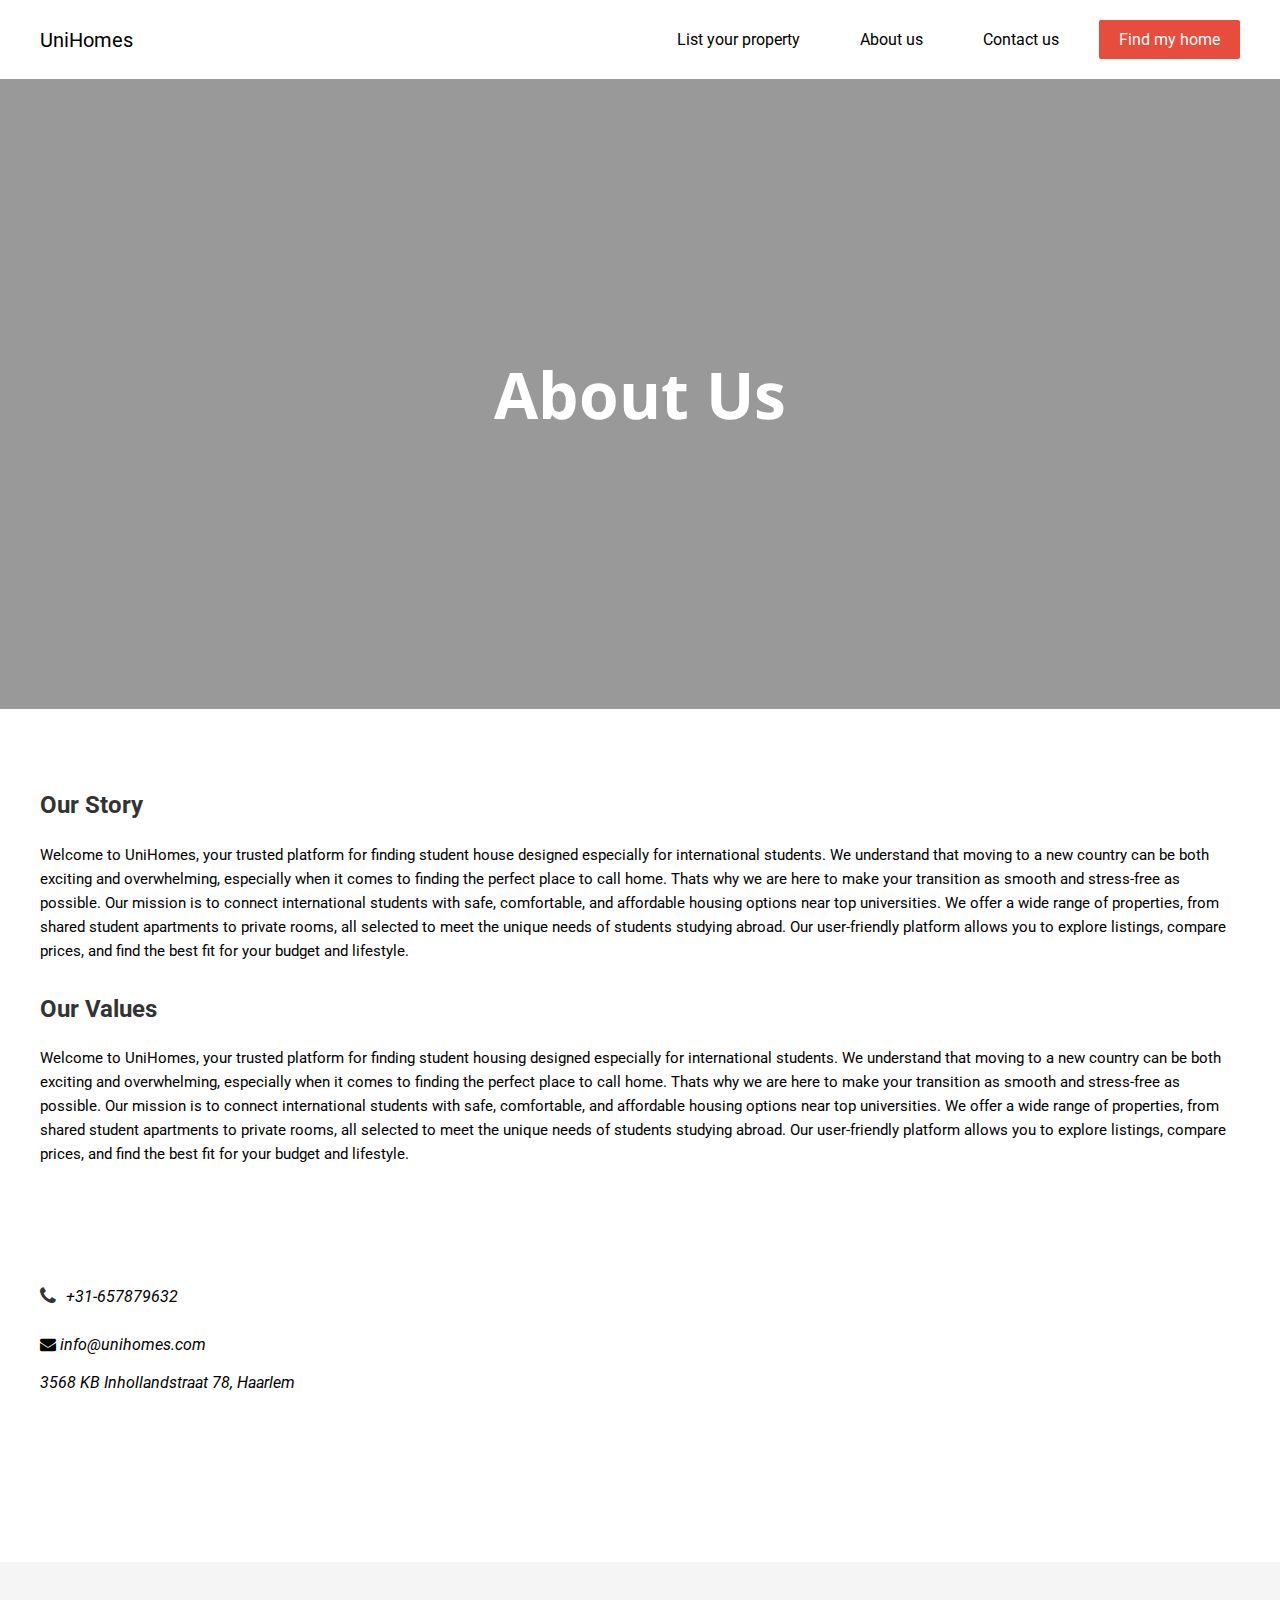
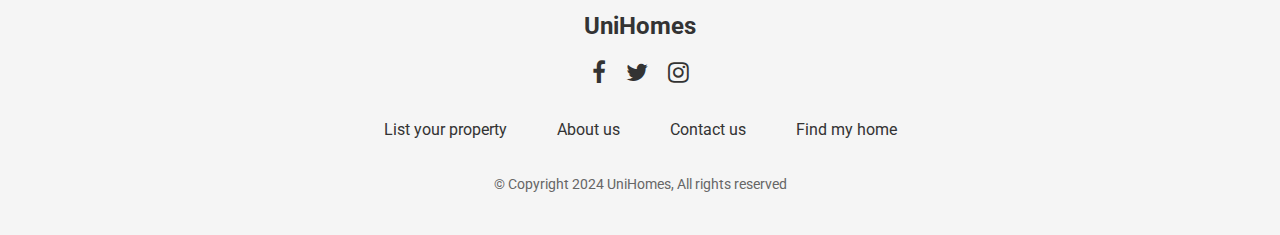
==== about.html @ 9254c143 "about" ====
<!DOCTYPE html>
<html lang="en">

<head>
    <meta charset="UTF-8">
    <meta name="viewport" content="width=device-width, initial-scale=1.0">
    <title>Document</title>
    <link rel="stylesheet" type="text/css" href="style.css" />
    <link href="https://fonts.googleapis.com/css2?family=Open+Sans:wght@400;700&family=Roboto:wght@400;700&display=swap"
        rel="stylesheet">
    <link rel="stylesheet" href="https://cdnjs.cloudflare.com/ajax/libs/font-awesome/4.7.0/css/font-awesome.min.css">
</head>

<body>
    <nav>
        <a href="file:///Users/faizan/Desktop/explore-houses/index.html" class="logo"> UniHomes </a>
        <section class="menu-links">
            <a href="file:///Users/faizan/Desktop/Root-folder-Faizan/Listproperty.html">List your property</a>
            <a href="file:///Users/faizan/Desktop/Root-folder-Faizan/about.html">About us</a>
            <a href="file:///Users/faizan/Desktop/Root-folder-Faizan/contact.html">Contact us</a>
            <a href="file:///Users/faizan/Desktop/Root-folder-Faizan/explore.html" class="find-home-button"
                style="color: white;">Find my home</a>
        </section>
    </nav>



    <header class="about-page-header">
        <h1 class="about-page-title">About Us</h1>
    </header>

    <section class="about-content">
        <p class="content-heading">Our Story</p>
        <p class="content-text">Welcome to UniHomes, your trusted platform for finding student house
            designed especially for international students. We understand that moving to a new country can be both
            exciting and overwhelming, especially when it comes to finding the perfect place to call home. Thats why
            we are here to make your transition as smooth and stress-free as possible.
            Our mission is to connect international students with safe, comfortable, and affordable housing options near
            top universities. We offer a wide range of properties, from shared student apartments to private rooms, all
            selected to meet the unique needs of students studying abroad. Our user-friendly platform allows you to
            explore listings, compare prices, and find the best fit for your budget and lifestyle.
        </p>
        <p class="content-heading">Our Values</p>
        <p class="content-text">Welcome to UniHomes, your trusted platform for finding student housing
            designed especially for international students. We understand that moving to a new country can be both
            exciting and overwhelming, especially when it comes to finding the perfect place to call home. Thats why
            we are here to make your transition as smooth and stress-free as possible.
            Our mission is to connect international students with safe, comfortable, and affordable housing options near
            top universities. We offer a wide range of properties, from shared student apartments to private rooms, all
            selected to meet the unique needs of students studying abroad. Our user-friendly platform allows you to
            explore listings, compare prices, and find the best fit for your budget and lifestyle.
        </p>
    </section>

    <address class="about-contact-info">
        <section>
            <section class="contact-phone">
                <i class="fa fa-phone"></i> +31-657879632
            </section><br>
            <section class="contact-emaile">
                <i class="fa fa-envelope"></i>
                info@unihomes.com
            </section><br>
            <section class="contact-add">3568 KB Inhollandstraat 78, Haarlem</section>
        </section>
    </address>


    <footer>
        <h3 class="footer-heading">UniHomes</h3>
        <section class="footer-social-links">
            <a href="#" class="fa fa-facebook"></a>
            <a href="#" class="fa fa-twitter"></a>
            <a href="#" class="fa fa-instagram"></a>
        </section>
        <section class="footer-links">
            <ul>
                <li><a href="file:///Users/faizan/Desktop/Root-folder-Faizan/Listproperty.html">List your property</a>
                </li>
                <li><a href="file:///Users/faizan/Desktop/Root-folder-Faizan/about.html">About us</a></li>
                <li><a href="file:///Users/faizan/Desktop/Root-folder-Faizan/contact.html">Contact us</a></li>
                <li><a href="file:///Users/faizan/Desktop/Root-folder-Faizan/explore.html">Find my home</a></li>
            </ul>
        </section>
        <p class="footer-copyright">&copy; Copyright 2024 UniHomes, All rights reserved</p>
    </footer>



</body>

</html>
---- style.css ----
body {
    margin: auto;
    padding: auto;
    overflow-x: hidden;
    font-family: 'Roboto', 'Open Sans';
}

p {
    color: #000000;
}


@media screen and (min-width: 768px) {
    nav {
        padding: 20px 40px;
    }

    .menu-links {
        display: flex;
        gap: 20px;
    }

    .video-grid {
        grid-template-columns: 1fr 1fr 1fr;
        gap: 20px;
        padding: 20px;

    }

    .reviews {
        flex-direction: row;
        gap: 20px;
    }

    .hero-text {
        font-size: 4em;
    }

    .Contact-main {
        flex-direction: row;
        padding: 40px;
    }

    .need {
        font-size: 38px;
    }

    .property-gallery {
        grid-template-columns: 1fr 1fr;
        max-width: 1200px;
    }

    footer {
        padding: 40px 20px;
        margin-top: 150px;
    }

    .footer-heading {
        width: 100%;
        margin-bottom: 20px;
        font-size: 24px;
    }

    .footer-social-links {
        gap: 20px;
        margin-bottom: 20px;
    }

    .footer-social-links a {
        font-size: 24px;
    }

    .footer-links ul {
        display: flex;
        gap: 50px;
        justify-content: center;
    }

    .footer-copyright {
        font-size: 14px;
    }

}



@media screen and (max-width: 768px) {


    nav {
        flex-direction: column;
        padding: 15px;
    }

    .menu-links {
        flex-direction: column;
        width: 100%;
        gap: 10px;
        margin-top: 15px;
    }

    .menu-links a {
        width: 100%;
        text-align: center;
    }

    .find-home-button {
        width: 100%;
    }

    header {
        height: 50vh;
    }

    .hero-text {
        font-size: 2em;
        padding: 0 15px;
    }


    .video-grid {
        grid-template-columns: 1fr;
        gap: 15px;
        padding: 15px;
    }

    .thumbnail {
        width: 100%;
    }


    .reviews {
        flex-direction: column;
        gap: 15px;
    }

    article {
        flex: none;
        width: 100%;
        height: auto;
        min-height: 200px;
    }


    .Contact-main {
        flex-direction: column;
        text-align: center;
        padding: 20px;
        gap: 20px;
    }

    .need {
        font-size: 28px;
        justify-content: center;
    }

    .question-mark {
        font-size: 2em;
    }

    .contactlink {
        display: block;
        margin: 10px auto;
        text-align: center;
        padding: 12px 30px;
    }


    .headertext,
    .headertextex,
    .headertextdet {
        margin-left: 15px;
        margin-top: 30px;
        margin-bottom: 20px;
    }


    .description-preview {
        margin-right: 0;
    }

    .review-style {
        margin-top: 40px;
        margin-bottom: 30px;
        padding: 15px;
    }


    footer {
        padding: 30px 15px;
        margin-top: 80px;
    }

    .footer-heading {
        margin-bottom: 15px;
        font-size: 20px;
    }

    .footer-social-links {
        gap: 15px;
        margin-bottom: 15px;
    }

    .footer-social-links a {
        font-size: 20px;
    }

    .footer-links ul {
        flex-direction: column;
        align-items: center;
        gap: 15px;
    }

    .footer-links ul li {
        margin: 5px 0;
    }

    .footer-copyright {
        font-size: 12px;
        text-align: center;
        margin-top: 15px;
    }

    .checkbox-group {
        flex-direction: column;
        gap: 10px;
    }
}





nav {
    display: flex;
    justify-content: space-between;
    align-items: center;
    padding: 20px 40px;
}




nav a {

    color: black;
    text-decoration: none;
    padding: 10px 20px;
    font-size: 16px;
    background: none;


}

nav a:not(.find-home-button):hover {
    color: #e74c3c;
    background: transparent;
}

.logo {
    font-size: 20px;
    padding: 0%;
    color: black;
    text-decoration: none;
    background: transparent;
}

.menu-links {
    display: flex;
    gap: 20px;
    align-items: center;

}


.menu-links a:hover {
    color: #e74c3c;
    text-decoration: none;



}

.find-home-button {
    background-color: #e74c3c;
    color: white;
    border-radius: 2px;
}

.find-home-button:hover {
    background-color: #c0392b;
}

h1 {
    font-family: 'Open Sans';
    font-size: 22px;
}




/* Hero section styles */
header {
    position: relative;
    width: 100%;
    height: 70vh;
    margin-bottom: 30px;
    background-image:
        linear-gradient(rgba(0, 0, 0, 0.4),
            /* Start with semi-transparent black */
            rgba(0, 0, 0, 0.4)
            /* End with same color */
        ),
        url('website-image/group-studies.jpg');
    background-size: cover;
    background-position: center;
    display: flex;
    justify-content: center;
    align-items: center;
}

.hero-text {
    position: relative;
    /*z-index: 2;*/
    color: white;
    font-size: 4em;
    text-align: center;
    width: fit-content;
    margin: 0 auto;

}

.hero-text {
    max-width: 900px;
    padding: 0 20px;
    line-height: 1.2;

}


.love-line {
    height: 1px;
    background-color: rgb(177, 177, 177);
    width: 100%;
    margin: 0;
    padding: 0;
    border: none;
}


.headertext {
    margin-left: 248px;
    margin-top: 50px;
    margin-bottom: 30px;
    text-decoration: underline;
}


.headertextex {
    margin-left: 40px;
    margin-top: 50px;
    margin-bottom: 30px;
}

.headertextdet {
    margin-left: 248px;
    margin-top: 50px;
    margin-bottom: 30px;
    text-decoration: underline;

    color: #000000;
}

.headertextdet a {
    margin-left: 8px;
    margin-top: 50px;
    margin-bottom: 30px;
    text-decoration: underline;

    color: #000000;
    background: transparent;
    padding: 0%;


}

.headertextdet a:hover {
    color: #e74c3c;
    opacity: 1;
    background: transparent;

}




/* here we start body styling */

.thumbnail {
    width: 100%;
}


.thumbnail {
    width: 300px;
}

.description-preview {
    width: 100%;
    display: inline-block;
    margin-right: 15px;
}

.description-title a {
    font-weight: bold;
    font-family: roboto;
    color: black;
    font-size: 16px;
    letter-spacing: 1px;
    text-decoration: none;
    background: transparent;
    padding: 0;
    display: inline-block;

}

.description-title a:hover {
    color: #e74c3c;
    opacity: 1;
    background: transparent;

}

.description-title {
    background: transparent;
    padding: 0;
}



.review-grid {
    display: grid;
    grid-template-columns: repeat(auto-fit, minmax(300px, 1fr));
    gap: 30px;
}

.video-grid {
    display: grid;
    grid-template-columns: 1fr 1fr 1fr;
    column-gap: 20px;
    row-gap: 20px;

}


/* here we start review section */

.review-style {
    margin-top: 70px;
    margin-bottom: 50px;
    font-family: Arial, sans-serif;
    padding: 20px;
    background-color: #ffffff;
}

h2 {
    font-size: 22px;
    margin-bottom: 20px;
}

.reviews {
    display: flex;
    justify-content: flex-start;
    gap: 20px;
    overflow-x: auto;
    padding-bottom: 20px;
}

article {
    flex: 400px 400px 400px;
    height: 200px;
    background-color: #f4f4f4;
    padding: 20px;
    box-sizing: border-box;
}

.foto {

    width: 80px;
    height: 80px;
    border-radius: 50%;
    object-fit: cover;
    float: left;
    margin-right: 15px;
}


.stars {

    color: #ffbb10;
    font-size: 25px;
    height: 25px;
    margin-bottom: 10px;
    position: relative;
    padding: 0;
}

.stars::before {
    content: "★★★★★";
    display: block;
}

h3 {
    margin: 10px 0;
    font-size: 15px;
}

p {
    clear: both;
    margin-top: 10px;
    font-size: 15px;
    line-height: 1.4;
}


/* contact us section */

.Contact-main {

    background-image: linear-gradient(to right, #e74c3c, #c0392b);
    color: white;
    margin-bottom: 80px;
    padding: 40px;
    display: flex;
    justify-content: space-between;
    align-items: center;
}

.need {
    font-size: 38px;
    margin: 0;
    display: flex;
    align-items: center;
}

.question-mark {
    font-size: 3em;
    margin-left: 10px;
}

.contactlink {
    background-color: white;
    color: black;
    text-decoration: none;
    padding: 15px 40px;
    font-family: 'Roboto';
    font-weight: bold;
    transition: background-color 0.3s ease;
}

.contactlink:hover {
    background-color: #eaeaea;
}



/* EXPLORE HOUSES PAGE*/


.thumbnail {
    width: 100%;
}

.description {
    width: 300px;
}

.description-preview {
    width: 100%;
    display: inline-block;
    margin-right: 15px;
}

.description-title {
    font-weight: bold;
    color: black;
    font-size: 16px;
    letter-spacing: 1px;
}


.review-grid {
    display: grid;
    grid-template-columns: repeat(auto-fit, minmax(300px, 1fr));
    gap: 30px;
}


.video-grid {
    display: grid;
    grid-template-columns: 1fr 1fr 1fr;
    column-gap: 20px;
    row-gap: 20px;
}

.test {
    display: flex;
    justify-content: center;
}



/* laod more button */

.load-more-ex {
    display: flex;
    justify-content: center;
    align-items: center;
    margin-top: 50px;
    margin-bottom: 50px;

}

.load-more-button {
    width: 60px;
    height: 60px;
    border-radius: 50%;
    background-color: #e74c3c;
    border: none;
    cursor: pointer;
    position: relative;
}

.load-more-button:hover {
    background-color: #c0392b;
}

.load-more-button::after {
    content: '';
    position: absolute;
    top: 29%;
    left: 31%;
    width: 20px;
    height: 20px;
    border: 2px solid white;
    border-top: none;
    border-left: none;
    transform: rotate(45deg);

}




/*DETAILED-PAGE*/



.property-gallery {
    display: grid;
    grid-template-columns: 1fr 1fr;
    grid-template-rows: auto auto;
    gap: 20px;
    padding: 15px;
    max-width: 1200px;
    margin: 0 auto;
}

.property-gallery figure {
    margin: 0;
    overflow: hidden;
}

.property-gallery img {
    width: 100%;
    height: 600px;
    object-fit: cover;
    transition: transform 0.3s ease;
}

.property-gallery img:hover {
    transform: scale(1.05);
}

.property-gallery figcaption {
    display: none;

}

.main-image {
    grid-column: 1 / 2;
    grid-row: 1 / 3;
}

.secondary-images {
    grid-column: 2 / 3;
    grid-row: 1 / 3;
    display: grid;
    grid-template-rows: 1fr 1fr;
    gap: 20px;
}

.secondary-images img {
    width: 100%;
    height: 290px;
    object-fit: cover;
    transition: transform 0.3s ease;
}

.property-info {
    margin-left: 251px;

    background: white;
}


.ams {
    font-size: 22px;
    font-weight: bold;

    margin-bottom: 10px;
}

.addressdet {
    color: #000000;
}

.property-details {
    width: 100%;
    max-width: 1200px;
    margin: 20px auto;
    border-collapse: collapse;
    background: white;
}

.property-details th,
.property-details td {
    border: 1px solid #ddd;
    padding: 12px;
    text-align: left;
}

.property-details th {
    background-color: #f8f8f8;
}

.rental-info {
    max-width: 500px;
    margin-bottom: 5px;
    margin-left: 240px;
    padding: 20px;
    background: white;
}

.rental-info h2 {
    margin-bottom: 20px;
}

.rental-info ul {
    list-style: none;
}

.rental-info li {
    margin: 10px;
    padding: 5px 0;

}

.rental-info li::before {
    content: "•";
    margin-right: 10px;
}

.property-description {
    max-width: 1200px;
    margin: 5px auto;
    margin-top: 2px;
    padding: 20px;
    background: white;
}

.property-description h2 {
    margin-bottom: 15px;
}

.property-description p {
    line-height: 1.6;

}

.contact-section {
    max-width: 1200px;
    margin: 20px auto;
    padding: 20px;
    background: white;
}

.contact-section h2 {
    color: #e74c3c;
    margin-bottom: 15px;
}

.contact-section p {
    margin: 10px 0;
}

.contact-section i {
    margin-right: 10px;
    width: 20px;
}





/* CONTACT US*/

.contact-section {
    padding: 40px 20px;
}

.contact-heading {
    margin-left: 548px;
    margin-bottom: 40px;
}

.contact-form {
    max-width: 600px;
    margin: 0 auto;
}

.form-group {
    margin-bottom: 20px;
}

.form-group label {
    display: block;
    margin-bottom: 8px;
    font-weight: bold;
}

.checkbox-group {
    display: flex;
    gap: 20px;
    margin-top: 10px;
}

.checkbox-item {
    display: flex;
    align-items: center;
    gap: 5px;
}

.name,
.email,
.phone {
    height: 40px;

}

.form-group input[type="text"],
.form-group input[type="email"],
.form-group input[type="tel"],
.form-group textarea {
    width: 100%;
    padding: 10px;
    border: 1px solid #ddd;
    border-radius: 4px;
}

.textarea {
    resize: vertical;
    min-height: 150px;
}

.button-submit {
    width: 200px;
    padding: 15px;
    background-color: #e74c3c;
    color: white;
    border: none;
    cursor: pointer;
    font-size: 16px;
    display: block;
    text-align: center;
    text-decoration: none;
    margin: 0 auto;

}

.form-group .button-submit {
    width: 560px;
}


.button-submit:hover {
    background-color: #c0392b;
}



.button-submit {
    width: 615px;
    background-color: #e74c3c;
    border: none;
    color: white;
    padding: 15px 32px;
    text-align: center;
    text-decoration: none;
    display: inline-block;
    font-size: 16px;
    margin-top: 20px;
    margin-bottom: 40px;
    cursor: pointer;

}


.button-submit a {

    color: white;
    text-decoration: none;
    padding: 0%;
    background: transparent;

}




.button-submit:hover {
    background-color: #c00326;
    opacity: 1;


}


/*LIST YOUR PROPERTY*/


/* Completely new class names for the property listing form */
.listing-container {
    max-width: 1200px;
    margin: 40px auto;
    padding: 0 40px;
}

.listing-title {
    margin-left: 255px;
    margin-bottom: 40px;
    font-size: 24px;
}

.listing-form {
    display: flex;
    flex-direction: column;
    gap: 20px;
}

.listing-row {
    display: flex;
    gap: 20px;
}

.listing-field {
    flex: 1;
    display: flex;
    flex-direction: column;
}

.listing-field label {
    margin-bottom: 8px;
    font-weight: 500;
}

.listing-field input {
    padding: 10px;
    border: 1px solid #ddd;
    border-radius: 4px;
    height: 40px;
}

.listing-field.full-width {
    width: 100%;
}


.listing-description {
    width: 100%;
}

.listing-description textarea {
    width: 100%;
    min-height: 150px;
    padding: 10px;
    border: 1px solid #ddd;
    border-radius: 4px;
}

/* Upload button */
.listing-upload {
    text-align: center;
    margin: 20px 0;
}

.listing-upload-btn {
    display: inline-block;
    padding: 12px 24px;
    background-color: #333;
    color: white;
    border-radius: 4px;
    cursor: pointer;
}

.listing-submit-container {
    width: 1200px;
    margin-left: 270px;
    margin-top: 20px;
}

.listing-submit {
    display: block;
    width: 100%;
    height: 60px;
    background-color: #e74c3c;
    color: white;
    cursor: pointer;
    text-decoration: none;
    font-weight: bold;
    line-height: 60px;
    text-align: center;
}

.listing-submit:hover {
    background-color: #c0392b;
}




/*ABOUT US*/


.about-page-header {
    position: relative;
    width: 100%;
    height: 70vh;
    margin-bottom: 30px;
    background-image:
        linear-gradient(rgba(0, 0, 0, 0.4),
            /* Start with semi-transparent black */
            rgba(0, 0, 0, 0.4)
            /* End with same color */
        ),
        url('website-image/group-studies.jpg');
    background-size: cover;
    background-position: center;
    display: flex;
    justify-content: center;
    align-items: center;

}


.about-page-title {
    position: relative;
    z-index: 2;
    color: white;
    font-size: 4em;
    text-align: center;
    width: fit-content;
    margin: 0 auto;

}



.about-content {
    max-width: 1200px;
    margin: 0 auto;
    padding: 20px;
}

.content-heading {
    font-size: 24px;
    font-weight: bold;
    margin: 30px 0 20px;
    color: #333;
}

.content-text {
    line-height: 1.6;
    margin-bottom: 30px;
    color: #000000;
}

.about-contact-info {
    max-width: 1200px;
    margin: 40px auto;
    padding: 20px;
}

.contact-phone,
.contact-email,
.contact-address {
    margin: 10px 0;
    display: flex;
    align-items: center;
    gap: 10px;
}

.contact-phone i,
.contact-email i {
    font-size: 20px;
    color: #333;
}






/*SUBMISSION PAGE*/


.thank-you-section {
    width: 500px;
    height: 300px;
    margin: 100px auto;
    padding: 50px;
    background-color: #f5f5f5;
    border-style: dashed;
    border-width: 2px;
    border-color: #e74c3c;
    display: flex;
    flex-direction: column;
    justify-content: center;
    align-items: center;
}

.thank-you-heading {
    font-size: 40px;
    margin-bottom: 10px;
    color: #333;
    text-align: center;
}

.thank-you-text {
    font-size: 18px;
    color: #666;
    margin-top: 0;
    text-align: center;
}












/* footer section */


footer {
    display: flex;
    flex-direction: column;
    align-items: center;
    padding: 40px 20px;
    background-color: #f5f5f5;
    margin-top: 150px;
}

.footer-heading {
    text-align: center;
    width: 100%;
    margin-bottom: 20px;
    color: #333;
}

.footer-social-links {
    display: flex;
    justify-content: center;
    gap: 20px;
    margin-bottom: 20px;
}

.footer-social-links a {
    font-size: 24px;
    color: #333;
    text-decoration: none;
}

.footer-social-links a:hover {
    color: #e74c3c;
    opacity: 1;
}

.footer-links a {
    margin-bottom: 20px;
    text-decoration: none;
    background: transparent;
    padding: 0;
    display: inline-block;
}

.footer-links ul {
    list-style-type: none;
    padding: 0;
    display: flex;
    justify-content: center;
    gap: 50px;
}

.footer-links ul li a {
    text-decoration: none;
    color: #333;
    opacity: 1;
}

.footer-links ul li a:hover {
    color: #e74c3c;
    opacity: 1;
}

.footer-copyright {
    color: #666;
    font-size: 14px;
    margin: 0;
}
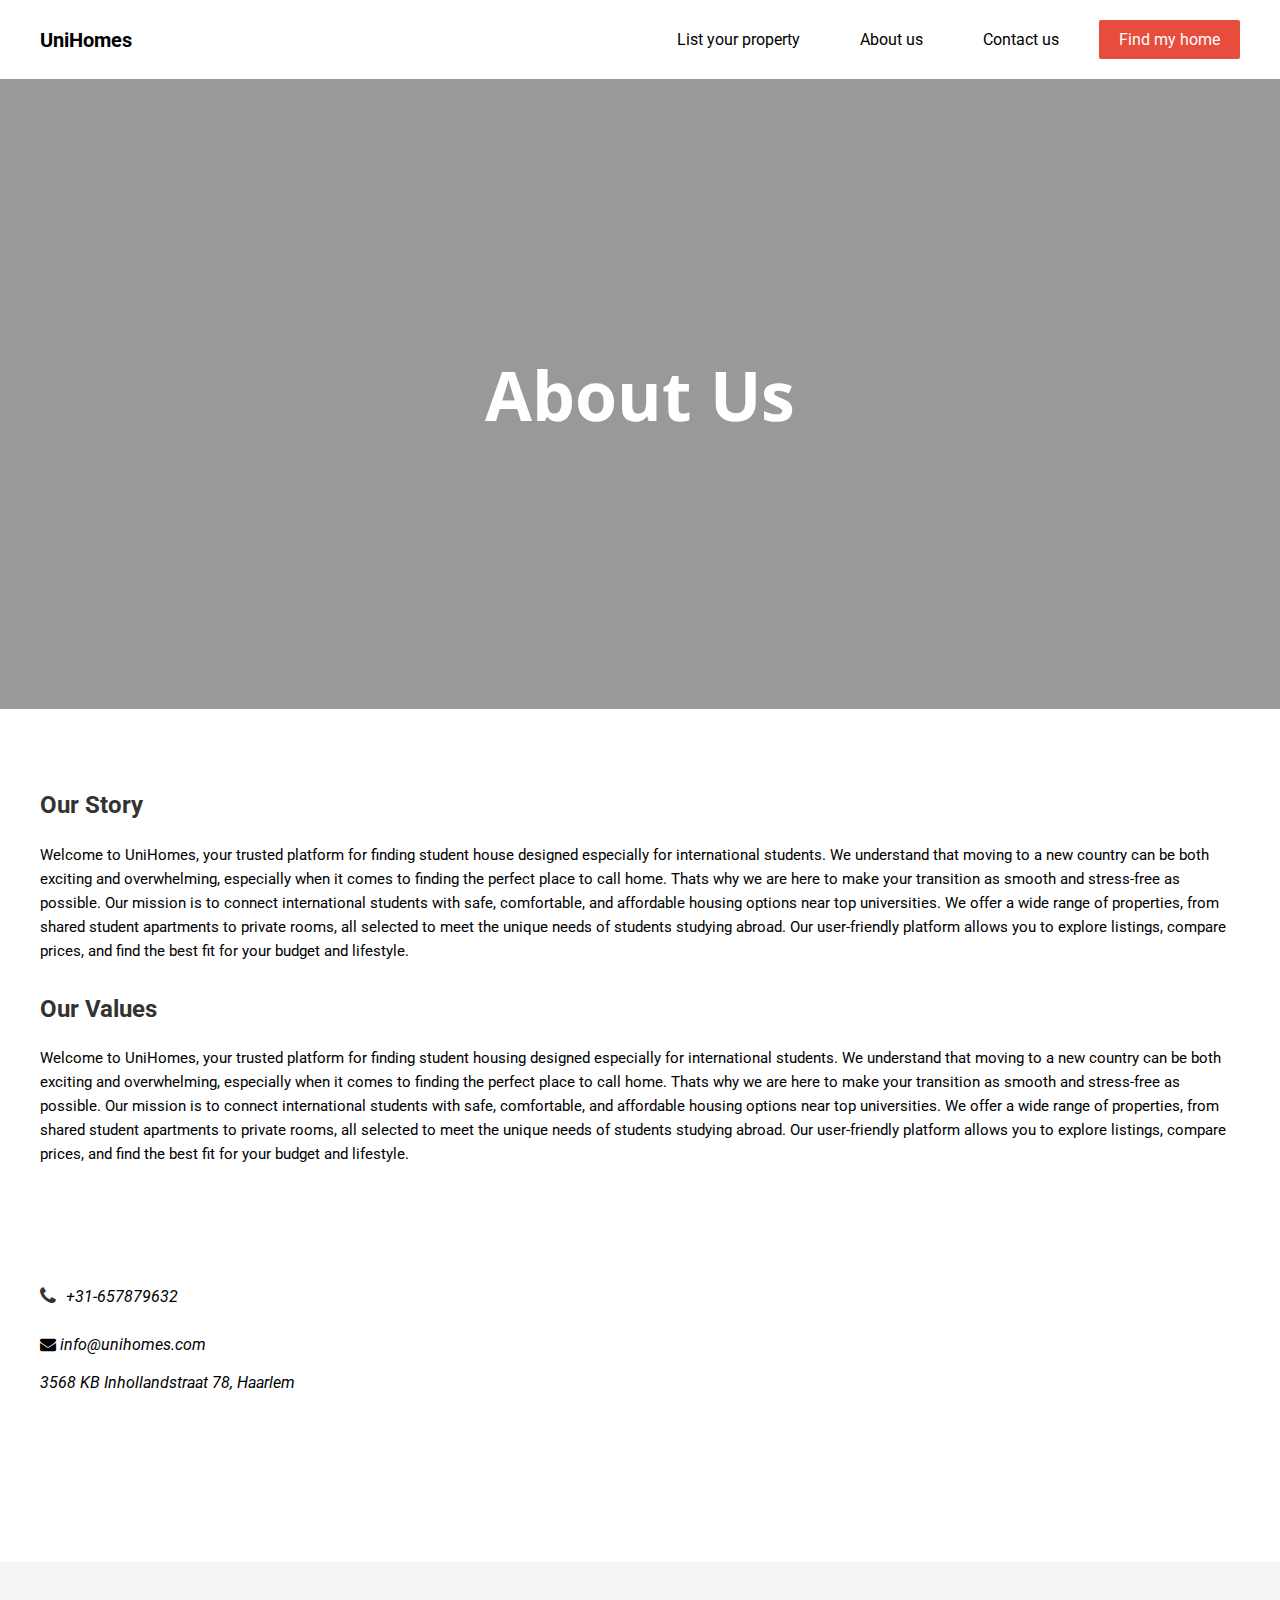
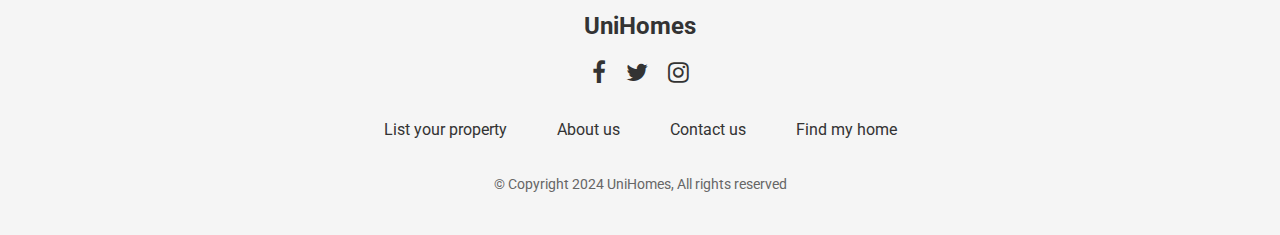
==== commit db6b055d: "sixth commit" ====
--- a/about.html
+++ b/about.html
@@ -6,6 +6,10 @@
     <meta name="viewport" content="width=device-width, initial-scale=1.0">
     <title>Document</title>
     <link rel="stylesheet" type="text/css" href="style.css" />
+    <link rel="icon" type="image/png" href="website-image/favicon.ico">
+    <link rel="icon" type="image/png" sizes="32x32" href="website-image/favicon-32x32.png">
+    <link rel="icon" type="image/png" sizes="16x16" href="website-image/favicon-16x16.png">
+    <link rel="apple-touch-icon" sizes="180x180" href="website-image/apple-touch-icon.png">
     <link href="https://fonts.googleapis.com/css2?family=Open+Sans:wght@400;700&family=Roboto:wght@400;700&display=swap"
         rel="stylesheet">
     <link rel="stylesheet" href="https://cdnjs.cloudflare.com/ajax/libs/font-awesome/4.7.0/css/font-awesome.min.css">
@@ -13,13 +17,12 @@
 
 <body>
     <nav>
-        <a href="file:///Users/faizan/Desktop/explore-houses/index.html" class="logo"> UniHomes </a>
+        <a href="index.html" class="logo"> UniHomes </a>
         <section class="menu-links">
-            <a href="file:///Users/faizan/Desktop/Root-folder-Faizan/Listproperty.html">List your property</a>
-            <a href="file:///Users/faizan/Desktop/Root-folder-Faizan/about.html">About us</a>
-            <a href="file:///Users/faizan/Desktop/Root-folder-Faizan/contact.html">Contact us</a>
-            <a href="file:///Users/faizan/Desktop/Root-folder-Faizan/explore.html" class="find-home-button"
-                style="color: white;">Find my home</a>
+            <a href="Listproperty.html">List your property</a>
+            <a href="about.html">About us</a>
+            <a href="contact.html">Contact us</a>
+            <a href="explore.html" class="find-home-button" style="color: white;">Find my home</a>
         </section>
     </nav>
 
@@ -69,17 +72,17 @@
     <footer>
         <h3 class="footer-heading">UniHomes</h3>
         <section class="footer-social-links">
-            <a href="#" class="fa fa-facebook"></a>
-            <a href="#" class="fa fa-twitter"></a>
-            <a href="#" class="fa fa-instagram"></a>
+            <a href="facebook.com" class="fa fa-facebook"></a>
+            <a href="x.com" class="fa fa-twitter"></a>
+            <a href="instagram.com" class="fa fa-instagram"></a>
         </section>
         <section class="footer-links">
             <ul>
-                <li><a href="file:///Users/faizan/Desktop/Root-folder-Faizan/Listproperty.html">List your property</a>
+                <li><a href="Listproperty.html">List your property</a>
                 </li>
-                <li><a href="file:///Users/faizan/Desktop/Root-folder-Faizan/about.html">About us</a></li>
-                <li><a href="file:///Users/faizan/Desktop/Root-folder-Faizan/contact.html">Contact us</a></li>
-                <li><a href="file:///Users/faizan/Desktop/Root-folder-Faizan/explore.html">Find my home</a></li>
+                <li><a href="about.html">About us</a></li>
+                <li><a href="contact.html">Contact us</a></li>
+                <li><a href="explore.html">Find my home</a></li>
             </ul>
         </section>
         <p class="footer-copyright">&copy; Copyright 2024 UniHomes, All rights reserved</p>
--- a/style.css
+++ b/style.css
@@ -112,10 +112,7 @@
         height: 50vh;
     }
 
-    .hero-text {
-        font-size: 2em;
-        padding: 0 15px;
-    }
+
 
 
     .video-grid {
@@ -132,13 +129,6 @@
     .reviews {
         flex-direction: column;
         gap: 15px;
-    }
-
-    article {
-        flex: none;
-        width: 100%;
-        height: auto;
-        min-height: 200px;
     }
 
 
@@ -156,13 +146,6 @@
 
     .question-mark {
         font-size: 2em;
-    }
-
-    .contactlink {
-        display: block;
-        margin: 10px auto;
-        text-align: center;
-        padding: 12px 30px;
     }
 
 
@@ -174,11 +157,6 @@
         margin-bottom: 20px;
     }
 
-
-    .description-preview {
-        margin-right: 0;
-    }
-
     .review-style {
         margin-top: 40px;
         margin-bottom: 30px;
@@ -189,36 +167,6 @@
     footer {
         padding: 30px 15px;
         margin-top: 80px;
-    }
-
-    .footer-heading {
-        margin-bottom: 15px;
-        font-size: 20px;
-    }
-
-    .footer-social-links {
-        gap: 15px;
-        margin-bottom: 15px;
-    }
-
-    .footer-social-links a {
-        font-size: 20px;
-    }
-
-    .footer-links ul {
-        flex-direction: column;
-        align-items: center;
-        gap: 15px;
-    }
-
-    .footer-links ul li {
-        margin: 5px 0;
-    }
-
-    .footer-copyright {
-        font-size: 12px;
-        text-align: center;
-        margin-top: 15px;
     }
 
     .checkbox-group {
@@ -258,6 +206,8 @@
 }
 
 .logo {
+    font-family: 'Roboto';
+    font-weight: bold;
     font-size: 20px;
     padding: 0%;
     color: black;
@@ -311,7 +261,7 @@
             rgba(0, 0, 0, 0.4)
             /* End with same color */
         ),
-        url('website-image/group-studies.jpg');
+        url(website-image/group-studies.jpg);
     background-size: cover;
     background-position: center;
     display: flex;
@@ -438,11 +388,7 @@
 
 
 
-.review-grid {
-    display: grid;
-    grid-template-columns: repeat(auto-fit, minmax(300px, 1fr));
-    gap: 30px;
-}
+
 
 .video-grid {
     display: grid;
@@ -464,6 +410,7 @@
 }
 
 h2 {
+    font-family: 'Roboto';
     font-size: 22px;
     margin-bottom: 20px;
 }
@@ -511,6 +458,7 @@
 }
 
 h3 {
+    font-family: 'Roboto';
     margin: 10px 0;
     font-size: 15px;
 }
@@ -523,8 +471,6 @@
 }
 
 
-/* contact us section */
-
 .Contact-main {
 
     background-image: linear-gradient(to right, #e74c3c, #c0392b);
@@ -537,6 +483,7 @@
 }
 
 .need {
+    font-family: 'Open Sans';
     font-size: 38px;
     margin: 0;
     display: flex;
@@ -549,13 +496,14 @@
 }
 
 .contactlink {
+
     background-color: white;
     color: black;
     text-decoration: none;
     padding: 15px 40px;
     font-family: 'Roboto';
     font-weight: bold;
-    transition: background-color 0.3s ease;
+
 }
 
 .contactlink:hover {
@@ -572,6 +520,7 @@
 }
 
 .description {
+    font-family: 'Roboto';
     width: 300px;
 }
 
@@ -582,17 +531,11 @@
 }
 
 .description-title {
+    font-family: 'Roboto';
     font-weight: bold;
     color: black;
     font-size: 16px;
     letter-spacing: 1px;
-}
-
-
-.review-grid {
-    display: grid;
-    grid-template-columns: repeat(auto-fit, minmax(300px, 1fr));
-    gap: 30px;
 }
 
 
@@ -602,13 +545,6 @@
     column-gap: 20px;
     row-gap: 20px;
 }
-
-.test {
-    display: flex;
-    justify-content: center;
-}
-
-
 
 /* laod more button */
 
@@ -627,7 +563,6 @@
     border-radius: 50%;
     background-color: #e74c3c;
     border: none;
-    cursor: pointer;
     position: relative;
 }
 
@@ -662,24 +597,20 @@
     grid-template-rows: auto auto;
     gap: 20px;
     padding: 15px;
-    max-width: 1200px;
+    /*max-width: 1200px;*/
     margin: 0 auto;
 }
 
 .property-gallery figure {
     margin: 0;
-    overflow: hidden;
+
 }
 
 .property-gallery img {
     width: 100%;
     height: 600px;
     object-fit: cover;
-    transition: transform 0.3s ease;
-}
-
-.property-gallery img:hover {
-    transform: scale(1.05);
+
 }
 
 .property-gallery figcaption {
@@ -692,7 +623,7 @@
     grid-row: 1 / 3;
 }
 
-.secondary-images {
+.other-images {
     grid-column: 2 / 3;
     grid-row: 1 / 3;
     display: grid;
@@ -700,16 +631,16 @@
     gap: 20px;
 }
 
-.secondary-images img {
+.other-images img {
     width: 100%;
     height: 290px;
     object-fit: cover;
-    transition: transform 0.3s ease;
+
 }
 
 .property-info {
+    font-family: 'Roboto';
     margin-left: 251px;
-
     background: white;
 }
 
@@ -726,16 +657,17 @@
 }
 
 .property-details {
+    font-family: 'Roboto';
     width: 100%;
     max-width: 1200px;
     margin: 20px auto;
     border-collapse: collapse;
-    background: white;
+    background: rgb(238, 238, 238);
 }
 
 .property-details th,
 .property-details td {
-    border: 1px solid #ddd;
+    border: 1px solid #e74c3c;
     padding: 12px;
     text-align: left;
 }
@@ -745,6 +677,7 @@
 }
 
 .rental-info {
+    font-family: 'Roboto';
     max-width: 500px;
     margin-bottom: 5px;
     margin-left: 240px;
@@ -772,6 +705,7 @@
 }
 
 .property-description {
+    font-family: 'Roboto';
     max-width: 1200px;
     margin: 5px auto;
     margin-top: 2px;
@@ -784,7 +718,7 @@
 }
 
 .property-description p {
-    line-height: 1.6;
+    line-height: 1.5;
 
 }
 
@@ -822,6 +756,7 @@
 .contact-heading {
     margin-left: 548px;
     margin-bottom: 40px;
+    margin-top: 40px;
 }
 
 .contact-form {
@@ -829,11 +764,11 @@
     margin: 0 auto;
 }
 
-.form-group {
+.form-contact {
     margin-bottom: 20px;
 }
 
-.form-group label {
+.form-contact label {
     display: block;
     margin-bottom: 8px;
     font-weight: bold;
@@ -858,37 +793,18 @@
 
 }
 
-.form-group input[type="text"],
-.form-group input[type="email"],
-.form-group input[type="tel"],
-.form-group textarea {
+.form-contact input[type="text"],
+.form-contact input[type="email"],
+.form-contact input[type="tel"],
+.form-contact textarea {
     width: 100%;
     padding: 10px;
-    border: 1px solid #ddd;
-    border-radius: 4px;
-}
-
-.textarea {
-    resize: vertical;
-    min-height: 150px;
-}
-
-.button-submit {
-    width: 200px;
-    padding: 15px;
-    background-color: #e74c3c;
-    color: white;
-    border: none;
-    cursor: pointer;
-    font-size: 16px;
-    display: block;
-    text-align: center;
-    text-decoration: none;
-    margin: 0 auto;
-
-}
-
-.form-group .button-submit {
+    border: 1px solid #a1a1a1;
+
+}
+
+
+.form-contact .button-submit {
     width: 560px;
 }
 
@@ -928,18 +844,11 @@
 
 
 
-.button-submit:hover {
-    background-color: #c00326;
-    opacity: 1;
-
-
-}
-
 
 /*LIST YOUR PROPERTY*/
 
 
-/* Completely new class names for the property listing form */
+
 .listing-container {
     max-width: 1200px;
     margin: 40px auto;
@@ -947,6 +856,7 @@
 }
 
 .listing-title {
+    font-family: 'Roboto';
     margin-left: 255px;
     margin-bottom: 40px;
     font-size: 24px;
@@ -971,13 +881,13 @@
 
 .listing-field label {
     margin-bottom: 8px;
-    font-weight: 500;
+    font-weight: bold
 }
 
 .listing-field input {
     padding: 10px;
-    border: 1px solid #ddd;
-    border-radius: 4px;
+    border: 1px solid #7f7f7f;
+
     height: 40px;
 }
 
@@ -987,18 +897,19 @@
 
 
 .listing-description {
+    font-weight: bold;
     width: 100%;
 }
 
 .listing-description textarea {
+    font-family: 'Roboto';
     width: 100%;
     min-height: 150px;
     padding: 10px;
-    border: 1px solid #ddd;
-    border-radius: 4px;
-}
-
-/* Upload button */
+    border: 1px solid #a1a1a1;
+
+}
+
 .listing-upload {
     text-align: center;
     margin: 20px 0;
@@ -1009,8 +920,6 @@
     padding: 12px 24px;
     background-color: #333;
     color: white;
-    border-radius: 4px;
-    cursor: pointer;
 }
 
 .listing-submit-container {
@@ -1067,7 +976,7 @@
     position: relative;
     z-index: 2;
     color: white;
-    font-size: 4em;
+    font-size: 68px;
     text-align: center;
     width: fit-content;
     margin: 0 auto;
@@ -1125,6 +1034,7 @@
 
 
 .thank-you-section {
+    font-family: 'Open Sans';
     width: 500px;
     height: 300px;
     margin: 100px auto;
@@ -1168,6 +1078,7 @@
 
 
 footer {
+    font-family: 'Roboto';
     display: flex;
     flex-direction: column;
     align-items: center;
